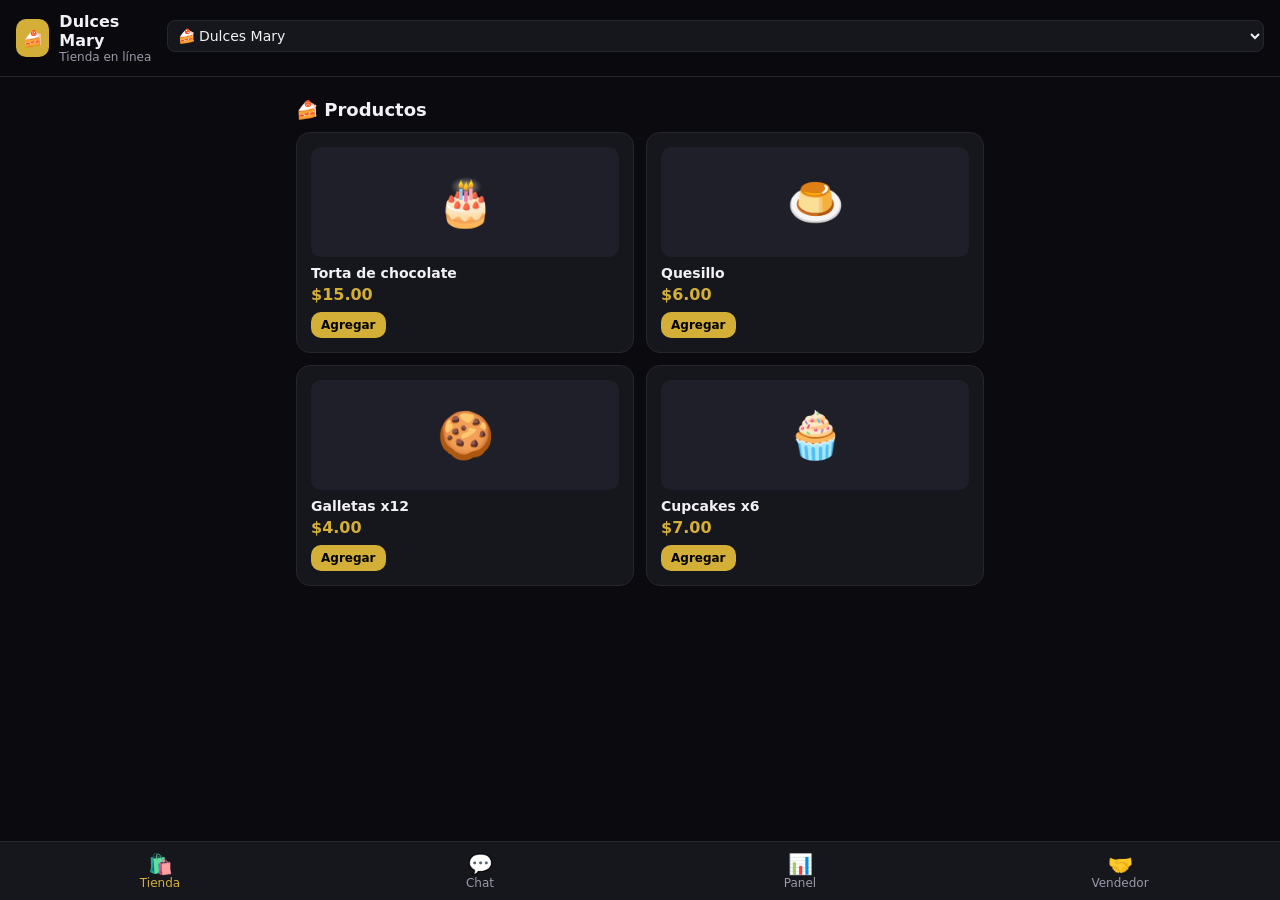
==== vendedor/index.html @ c0e0247d "Demo Vendedor Automático: index.html" ====
<!DOCTYPE html>
<html lang="es">
<head>
<meta charset="UTF-8">
<meta name="viewport" content="width=device-width,initial-scale=1,maximum-scale=1">
<meta name="theme-color" content="#0b0b0f">
<link rel="manifest" href="manifest.json">
<title>Vendedor Automático · Demo</title>
<style>
:root{--bg:#0b0b0f;--card:#16161d;--line:#26262f;--txt:#f2f2f5;--mut:#9a9aa8;--gold:#d4af37;--ok:#2ecc71;--warn:#f39c12;--bad:#e74c3c}
*{box-sizing:border-box;margin:0;padding:0;font-family:system-ui,-apple-system,Segoe UI,Roboto,sans-serif}
body{background:var(--bg);color:var(--txt);min-height:100vh;padding-bottom:76px}
header{position:sticky;top:0;z-index:5;background:rgba(11,11,15,.95);backdrop-filter:blur(8px);border-bottom:1px solid var(--line);padding:12px 16px;display:flex;align-items:center;gap:10px}
header .logo{width:38px;height:38px;border-radius:10px;background:var(--gold);color:#000;display:grid;place-items:center;font-weight:800}
header h1{font-size:16px}header small{color:var(--mut);font-size:12px;display:block}
header select{margin-left:auto;background:var(--card);color:var(--txt);border:1px solid var(--line);border-radius:8px;padding:6px}
main{max-width:720px;margin:0 auto;padding:16px}
nav.tabs{position:fixed;bottom:0;left:0;right:0;background:var(--card);border-top:1px solid var(--line);display:flex;z-index:6}
nav.tabs button{flex:1;background:none;border:0;color:var(--mut);padding:10px 4px;font-size:12px;position:relative}
nav.tabs button.on{color:var(--gold)}nav.tabs b{display:block;font-size:20px}
.badge{position:absolute;top:4px;right:calc(50% - 22px);background:var(--bad);color:#fff;border-radius:10px;font-size:10px;padding:1px 6px}
.grid{display:grid;grid-template-columns:repeat(2,1fr);gap:12px}
.card{background:var(--card);border:1px solid var(--line);border-radius:14px;padding:14px}
.prod .img{height:110px;border-radius:10px;display:grid;place-items:center;font-size:46px;margin-bottom:8px;background:#1f1f29}
.prod h3{font-size:14px}.price{color:var(--gold);font-weight:700;margin:4px 0 8px}
.btn{background:var(--gold);color:#000;border:0;border-radius:10px;padding:10px 14px;font-weight:700;width:100%;cursor:pointer}
.btn.sec{background:#26262f;color:var(--txt)}.btn.sm{width:auto;padding:6px 10px;font-size:12px}
input,select,textarea{width:100%;background:#0f0f15;color:var(--txt);border:1px solid var(--line);border-radius:10px;padding:10px;margin:6px 0 10px;font-size:14px}
label{font-size:12px;color:var(--mut)}
h2{font-size:18px;margin:6px 0 12px}h4{margin:12px 0 6px;font-size:14px}
.row{display:flex;justify-content:space-between;align-items:center;gap:8px;padding:8px 0;border-bottom:1px solid var(--line);font-size:14px}
.pill{font-size:11px;padding:3px 8px;border-radius:20px;background:#26262f}
.pill.nuevo{background:#3b2f0a;color:var(--gold)}.pill.confirmado{background:#0f2e40;color:#5dade2}.pill.entregado{background:#0e3320;color:var(--ok)}.pill.cobrado{background:#0e3320;color:var(--ok)}
.stats{display:grid;grid-template-columns:repeat(3,1fr);gap:10px;margin-bottom:14px}
.stats .card{text-align:center}.stats b{display:block;font-size:20px;color:var(--gold)}.stats span{font-size:11px;color:var(--mut)}
.chatbox{display:flex;flex-direction:column;height:calc(100vh - 230px)}
.msgs{flex:1;overflow-y:auto;padding:8px;display:flex;flex-direction:column;gap:6px}
.m{max-width:78%;padding:8px 12px;border-radius:14px;font-size:14px;line-height:1.35}
.m.yo{align-self:flex-end;background:var(--gold);color:#000;border-bottom-right-radius:4px}
.m.el{align-self:flex-start;background:#26262f;border-bottom-left-radius:4px}
.m small{display:block;font-size:10px;opacity:.6;margin-top:2px}
.send{display:flex;gap:8px}.send input{margin:0}.send .btn{width:auto}
.toast{position:fixed;top:70px;left:50%;transform:translateX(-50%);background:var(--gold);color:#000;padding:10px 16px;border-radius:12px;font-weight:600;z-index:9;display:none;max-width:90%}
.hide{display:none}.mut{color:var(--mut);font-size:13px}
.cartbar{position:fixed;bottom:66px;left:12px;right:12px;max-width:696px;margin:auto;z-index:4}
.qty{display:flex;align-items:center;gap:8px}.qty button{width:28px;height:28px;border-radius:8px;border:0;background:#26262f;color:var(--txt)}
.conv{cursor:pointer}.conv:hover{background:#1c1c25}
.demo{background:#1a1406;border:1px dashed var(--gold);color:var(--gold);font-size:12px;padding:8px 10px;border-radius:10px;margin-bottom:12px}
</style>
</head>
<body>
<header>
  <div class="logo" id="logo">D</div>
  <div><h1 id="bizName">Negocio</h1><small id="roleLbl">Tienda</small></div>
  <select id="bizSel" title="Negocio de demo"></select>
</header>
<main id="app"></main>
<div class="toast" id="toast"></div>
<nav class="tabs" id="tabs">
  <button data-v="tienda"><b>🛍️</b>Tienda</button>
  <button data-v="chat"><b>💬</b>Chat<span class="badge hide" id="bChat"></span></button>
  <button data-v="panel"><b>📊</b>Panel<span class="badge hide" id="bPanel"></span></button>
  <button data-v="vendedor"><b>🤝</b>Vendedor</button>
</nav>
<script>
/* ===== Vendedor Automático — DEMO (datos guardados en este teléfono) ===== */
const KEY='va_demo_v1';
const SEED={
 negocios:{
  dulces:{nombre:'Dulces Mary',emoji:'🍰',moneda:'USD',pagos:['Pago móvil','Efectivo contra entrega','Zelle'],comision:10,
   productos:[{id:'p1',n:'Torta de chocolate',p:15,e:'🎂'},{id:'p2',n:'Quesillo',p:6,e:'🍮'},{id:'p3',n:'Galletas x12',p:4,e:'🍪'},{id:'p4',n:'Cupcakes x6',p:7,e:'🧁'}],
   vendedores:[{cod:'ANA01',n:'Ana',pin:'1234'},{cod:'LUIS02',n:'Luis',pin:'1234'}]},
  belleza:{nombre:'Belleza Luz',emoji:'💄',moneda:'USD',pagos:['Pago móvil','Efectivo contra entrega'],comision:15,
   productos:[{id:'b1',n:'Labial mate',p:5,e:'💄'},{id:'b2',n:'Crema facial',p:9,e:'🧴'},{id:'b3',n:'Perfume 50ml',p:18,e:'🌸'},{id:'b4',n:'Esmaltes x3',p:6,e:'💅'}],
   vendedores:[{cod:'CARLA1',n:'Carla',pin:'1234'}]}
 },
 pedidos:[],mensajes:[]
};
let DB=JSON.parse(localStorage.getItem(KEY)||'null')||structuredClone(SEED);
const save=()=>{localStorage.setItem(KEY,JSON.stringify(DB));bc&&bc.postMessage('sync')};
const bc='BroadcastChannel' in window?new BroadcastChannel('va_demo'):null;
const qs=new URLSearchParams(location.search);
let biz=qs.get('n')&&DB.negocios[qs.get('n')]?qs.get('n'):'dulces';
const ref=qs.get('ref');if(ref)localStorage.setItem('va_ref_'+biz,ref.toUpperCase());
let view=location.hash.slice(1)||'tienda',cart={},chatWith=null,vendedorSes=null;
let cliente=JSON.parse(localStorage.getItem('va_cliente')||'null');
const N=()=>DB.negocios[biz];const $=s=>document.querySelector(s);
const money=v=>'$'+Number(v).toFixed(2);
const hora=t=>new Date(t).toLocaleTimeString('es',{hour:'2-digit',minute:'2-digit'});
const esc=s=>String(s).replace(/[&<>"]/g,c=>({'&':'&amp;','<':'&lt;','>':'&gt;','"':'&quot;'}[c]));

/* ---- Sonido de notificación (sin archivos) ---- */
let actx;function ding(){try{actx=actx||new (window.AudioContext||window.webkitAudioContext)();
 [880,1320].forEach((f,i)=>{const o=actx.createOscillator(),g=actx.createGain();o.type='sine';o.frequency.value=f;
 o.connect(g);g.connect(actx.destination);const t=actx.currentTime+i*.15;g.gain.setValueAtTime(.0001,t);
 g.gain.exponentialRampToValueAtTime(.35,t+.02);g.gain.exponentialRampToValueAtTime(.0001,t+.35);o.start(t);o.stop(t+.4)});
 navigator.vibrate&&navigator.vibrate([80,40,80]);}catch(e){}}
document.addEventListener('click',()=>{actx=actx||new (window.AudioContext||window.webkitAudioContext)()},{once:true});
function toast(t){const e=$('#toast');e.textContent=t;e.style.display='block';clearTimeout(e._t);e._t=setTimeout(()=>e.style.display='none',2600)}
function notify(title,body){ding();toast(title+': '+body);
 if('Notification' in window&&Notification.permission==='granted'&&document.hidden){navigator.serviceWorker?.ready.then(r=>r.showNotification(title,{body,icon:'icon.png'})).catch(()=>new Notification(title,{body}))}}

/* ---- Mensajería interna ---- */
function enviar(de,para,texto,pedido){DB.mensajes.push({id:Date.now()+Math.random(),biz,de,para,texto,nom:(de!=='negocio'&&cliente)?cliente.nombre:null,pedido:pedido||null,t:Date.now(),leido:false});save()}
function convs(){const m=DB.mensajes.filter(x=>x.biz===biz);const ids=[...new Set(m.map(x=>x.de==='negocio'?x.para:x.de))];
 return ids.map(id=>{const ms=m.filter(x=>x.de===id||x.para===id);return{id,nombre:(DB.pedidos.find(p=>p.cliente.id===id)||{cliente:{nombre:(ms.find(x=>x.nom)||{}).nom||'Cliente'}}).cliente.nombre,ult:ms[ms.length-1],nl:ms.filter(x=>x.para==='negocio'&&!x.leido).length}}).sort((a,b)=>b.ult.t-a.ult.t)}
let lastCount=DB.mensajes.length,lastPed=DB.pedidos.length;
function checkNew(){const nm=DB.mensajes.slice(lastCount),np=DB.pedidos.slice(lastPed);lastCount=DB.mensajes.length;lastPed=DB.pedidos.length;
 nm.forEach(m=>{if(m.biz!==biz)return;if(m.para==='negocio'&&view==='panel')notify('Nuevo mensaje',m.texto);
  else if(cliente&&m.para===cliente.id&&view!=='panel')notify(N().nombre,m.texto)});
 np.forEach(p=>{if(p.biz===biz&&(view==='panel'))notify('Nuevo pedido',p.cliente.nombre+' · '+money(p.total))});}
bc&&(bc.onmessage=()=>{DB=JSON.parse(localStorage.getItem(KEY));checkNew();render()});
window.addEventListener('storage',e=>{if(e.key===KEY){DB=JSON.parse(e.newValue);checkNew();render()}});

/* ---- Vistas ---- */
function vTienda(){const n=N();const items=Object.entries(cart).filter(([,q])=>q>0);
 const total=items.reduce((s,[id,q])=>s+n.productos.find(p=>p.id===id).p*q,0);
 const r=localStorage.getItem('va_ref_'+biz);
 return `${r?`<div class="demo">Atendido por el vendedor <b>${esc(r)}</b></div>`:''}
 <h2>${n.emoji} Productos</h2><div class="grid">${n.productos.map(p=>`<div class="card prod"><div class="img">${p.e}</div><h3>${esc(p.n)}</h3><div class="price">${money(p.p)}</div>
 ${cart[p.id]?`<div class="qty"><button onclick="q('${p.id}',-1)">−</button><b>${cart[p.id]}</b><button onclick="q('${p.id}',1)">+</button></div>`:`<button class="btn sm" onclick="q('${p.id}',1)">Agregar</button>`}</div>`).join('')}</div>
 ${items.length?`<div id="checkout" class="card" style="margin-top:14px"><h4>Tu pedido</h4>${items.map(([id,qn])=>{const p=n.productos.find(x=>x.id===id);return`<div class="row"><span>${qn} × ${esc(p.n)}</span><b>${money(p.p*qn)}</b></div>`}).join('')}
 <div class="row"><b>Total</b><b class="price">${money(total)}</b></div>
 <label>Nombre</label><input id="cN" value="${esc(cliente?.nombre||'')}" placeholder="Tu nombre">
 <label>Teléfono</label><input id="cT" value="${esc(cliente?.tel||'')}" inputmode="tel" placeholder="0414...">
 <label>Dirección / sector</label><input id="cD" value="${esc(cliente?.dir||'')}" placeholder="Sector, calle, referencia">
 <label>Forma de pago</label><select id="cP">${n.pagos.map(x=>`<option>${x}</option>`).join('')}</select>
 <button class="btn" onclick="pedir()">Confirmar pedido</button></div>
 <div class="cartbar"><button class="btn" onclick="document.getElementById('checkout').scrollIntoView({behavior:'smooth'})">Ver pedido · ${money(total)}</button></div>`:''}`}
window.q=(id,d)=>{cart[id]=Math.max(0,(cart[id]||0)+d);render()};
window.pedir=()=>{const n=N(),nombre=$('#cN').value.trim(),tel=$('#cT').value.trim(),dir=$('#cD').value.trim();
 if(!nombre||!tel||!dir)return toast('Completa nombre, teléfono y dirección');
 cliente=cliente||{id:'c'+Date.now()};Object.assign(cliente,{nombre,tel,dir});localStorage.setItem('va_cliente',JSON.stringify(cliente));
 const items=Object.entries(cart).filter(([,q])=>q>0).map(([id,qn])=>{const p=n.productos.find(x=>x.id===id);return{n:p.n,p:p.p,q:qn}});
 const total=items.reduce((s,i)=>s+i.p*i.q,0),cod='#'+String(DB.pedidos.length+1001);
 DB.pedidos.push({cod,biz,cliente:{...cliente},items,total,pago:$('#cP').value,ref:localStorage.getItem('va_ref_'+biz)||null,estado:'nuevo',t:Date.now()});
 enviar(cliente.id,'negocio',`Hola, hice el pedido ${cod} por ${money(total)} (${$('#cP').value}).`,cod);
 cart={};toast('¡Pedido enviado! Te respondemos por el chat');
 setTimeout(()=>{enviar('negocio',cliente.id,`¡Gracias ${nombre}! Recibimos tu pedido ${cod}. En breve te confirmamos la entrega 🙌`,cod)},2500);
 go('chat')};

function vChatCliente(){if(!cliente)return`<div class="card"><h2>💬 Chat</h2><p class="mut">Haz un pedido o escribe tu nombre para hablar con ${esc(N().nombre)}.</p>
 <input id="cN2" placeholder="Tu nombre"><button class="btn" onclick="iniciar()">Empezar chat</button></div>`;
 const ms=DB.mensajes.filter(m=>m.biz===biz&&(m.de===cliente.id||m.para===cliente.id));
 ms.forEach(m=>{if(m.para===cliente.id)m.leido=true});localStorage.setItem(KEY,JSON.stringify(DB));
 return chatUI(ms,cliente.id,`Chat con ${esc(N().nombre)}`,'mandarC')}
window.iniciar=()=>{const n=$('#cN2').value.trim();if(!n)return;cliente={id:'c'+Date.now(),nombre:n};localStorage.setItem('va_cliente',JSON.stringify(cliente));render()};
function chatUI(ms,yo,titulo,fn){return`<div class="chatbox"><h2>${titulo}</h2><div class="msgs" id="msgs">${ms.map(m=>`<div class="m ${m.de===yo?'yo':'el'}">${esc(m.texto)}<small>${hora(m.t)}${m.pedido?' · '+m.pedido:''}</small></div>`).join('')||'<p class="mut">Sin mensajes todavía.</p>'}</div>
 <div class="send"><input id="txt" placeholder="Escribe un mensaje" onkeydown="if(event.key==='Enter')${fn}()"><button class="btn" onclick="${fn}()">Enviar</button></div></div>`}
window.mandarC=()=>{const t=$('#txt').value.trim();if(!t)return;enviar(cliente.id,'negocio',t);
 if(!DB._autoOff)setTimeout(()=>enviar('negocio',cliente.id,'Recibido 👍 (respuesta automática de demo)'),2000);render()};
window.mandarN=()=>{const t=$('#txt').value.trim();if(!t||!chatWith)return;enviar('negocio',chatWith,t);render()};

let panelTab='pedidos';
function vPanel(){const n=N(),ps=DB.pedidos.filter(p=>p.biz===biz),hoy=new Date().toDateString();
 const ventasHoy=ps.filter(p=>new Date(p.t).toDateString()===hoy&&p.estado==='cobrado').reduce((s,p)=>s+p.total,0);
 const nuevos=ps.filter(p=>p.estado==='nuevo').length,nl=convs().reduce((s,c)=>s+c.nl,0);
 const tab=(id,t)=>`<button class="btn sm ${panelTab===id?'':'sec'}" onclick="pt('${id}')">${t}</button>`;
 let body='';
 if(panelTab==='pedidos')body=ps.slice().reverse().map(p=>`<div class="card" style="margin-bottom:10px"><div class="row" style="border:0;padding:0"><b>${p.cod} · ${esc(p.cliente.nombre)}</b><span class="pill ${p.estado}">${p.estado}</span></div>
  <p class="mut">${p.items.map(i=>i.q+'× '+esc(i.n)).join(', ')}</p><p class="mut">📍 ${esc(p.cliente.dir||'')} · 📞 ${esc(p.cliente.tel||'')} · ${esc(p.pago)}${p.ref?' · 🤝 '+esc(p.ref):''}</p>
  <div class="row" style="border:0"><b class="price">${money(p.total)}</b><span>
  ${p.estado==='nuevo'?`<button class="btn sm" onclick="est('${p.cod}','confirmado')">Confirmar</button>`:''}
  ${p.estado==='confirmado'?`<button class="btn sm" onclick="est('${p.cod}','entregado')">Entregado</button>`:''}
  ${p.estado==='entregado'?`<button class="btn sm" onclick="est('${p.cod}','cobrado')">Cobrado</button>`:''}
  <button class="btn sm sec" onclick="abrir('${p.cliente.id}')">💬</button></span></div></div>`).join('')||'<p class="mut">Aún no hay pedidos. Haz uno desde la pestaña Tienda.</p>';
 if(panelTab==='mensajes'){if(chatWith){const ms=DB.mensajes.filter(m=>m.biz===biz&&(m.de===chatWith||m.para===chatWith));ms.forEach(m=>{if(m.para==='negocio')m.leido=true});localStorage.setItem(KEY,JSON.stringify(DB));
   const c=convs().find(x=>x.id===chatWith);body=`<button class="btn sm sec" onclick="chatWith=null;render()">← Conversaciones</button>`+chatUI(ms,'negocio',esc(c?c.nombre:'Cliente'),'mandarN')}
  else body=convs().map(c=>`<div class="row conv" onclick="abrir('${c.id}')"><span><b>${esc(c.nombre)}</b><br><span class="mut">${esc(c.ult.texto.slice(0,40))}</span></span>${c.nl?`<span class="pill nuevo">${c.nl}</span>`:`<span class="mut">${hora(c.ult.t)}</span>`}</div>`).join('')||'<p class="mut">Sin conversaciones.</p>'}
 if(panelTab==='vendedores'){const base=location.href.split('?')[0].split('#')[0];
  body=rank().map((v,i)=>`<div class="card" style="margin-bottom:10px"><div class="row" style="border:0;padding:0"><b>${['🥇','🥈','🥉'][i]||'#'+(i+1)} ${esc(v.n)} (${v.cod})</b><b class="price">${money(v.com)}</b></div>
   <p class="mut">${v.cant} pedidos cobrados · ventas ${money(v.ventas)} · comisión ${n.comision}%</p>
   <input readonly value="${base}?n=${biz}&ref=${v.cod}" onclick="this.select();navigator.clipboard&&navigator.clipboard.writeText(this.value);toast('Enlace copiado')"></div>`).join('')+
   `<div class="card"><h4>Agregar vendedor</h4><input id="vN" placeholder="Nombre"><input id="vC" placeholder="Código (ej. PEDRO3)"><button class="btn" onclick="addV()">Agregar</button></div>`}
 if(panelTab==='productos')body=n.productos.map(p=>`<div class="row"><span>${p.e} ${esc(p.n)}</span><span><b class="price">${money(p.p)}</b> <button class="btn sm sec" onclick="delP('${p.id}')">✕</button></span></div>`).join('')+
  `<div class="card" style="margin-top:12px"><h4>Nuevo producto</h4><input id="pN" placeholder="Nombre"><input id="pP" type="number" step="0.01" placeholder="Precio"><input id="pE" placeholder="Emoji (o foto en la versión real)" value="📦"><button class="btn" onclick="addP()">Agregar</button></div>`;
 if(panelTab==='ajustes')body=`<div class="card"><label>Nombre del negocio</label><input id="aN" value="${esc(n.nombre)}"><label>Comisión vendedores (%)</label><input id="aC" type="number" value="${n.comision}">
  <label><input type="checkbox" style="width:auto" ${DB._autoOff?'':'checked'} onchange="DB._autoOff=!this.checked;save()"> Respuesta automática de demo</label>
  <button class="btn" onclick="guardarA()">Guardar</button><br><br><button class="btn sec" onclick="permiso()">🔔 Activar notificaciones</button><br><br>
  <button class="btn sec" onclick="if(confirm('¿Borrar todos los datos de la demo?')){localStorage.removeItem('${KEY}');localStorage.removeItem('va_cliente');location.reload()}">Reiniciar demo</button></div>`;
 return`<div class="stats"><div class="card"><b>${money(ventasHoy)}</b><span>Cobrado hoy</span></div><div class="card"><b>${nuevos}</b><span>Pedidos nuevos</span></div><div class="card"><b>${nl}</b><span>Mensajes</span></div></div>
 <div style="display:flex;gap:6px;flex-wrap:wrap;margin-bottom:12px">${tab('pedidos','Pedidos')}${tab('mensajes','Mensajes')}${tab('vendedores','Vendedores')}${tab('productos','Productos')}${tab('ajustes','Ajustes')}</div>${body}`}
window.pt=t=>{panelTab=t;chatWith=null;render()};
window.abrir=id=>{panelTab='mensajes';chatWith=id;go('panel')};
window.est=(cod,e)=>{const p=DB.pedidos.find(x=>x.cod===cod&&x.biz===biz);p.estado=e;save();
 const txt={confirmado:`Tu pedido ${cod} está confirmado ✅ Va en camino pronto.`,entregado:`Tu pedido ${cod} fue entregado. ¡Gracias por tu compra! 🙏`}[e];
 if(txt)enviar('negocio',p.cliente.id,txt,cod);render()};
function rank(){const n=N();return n.vendedores.map(v=>{const ps=DB.pedidos.filter(p=>p.biz===biz&&p.ref===v.cod&&p.estado==='cobrado');const ventas=ps.reduce((s,p)=>s+p.total,0);
 return{...v,cant:ps.length,ventas,com:ventas*n.comision/100}}).sort((a,b)=>b.ventas-a.ventas)}
window.addV=()=>{const n=$('#vN').value.trim(),c=$('#vC').value.trim().toUpperCase().replace(/[^A-Z0-9]/g,'');if(!n||!c)return;N().vendedores.push({cod:c,n,pin:'1234'});save();render()};
window.addP=()=>{const n=$('#pN').value.trim(),p=parseFloat($('#pP').value);if(!n||!(p>0))return;N().productos.push({id:'x'+Date.now(),n,p,e:$('#pE').value||'📦'});save();render()};
window.delP=id=>{N().productos=N().productos.filter(p=>p.id!==id);save();render()};
window.guardarA=()=>{N().nombre=$('#aN').value.trim()||N().nombre;N().comision=Math.max(0,parseFloat($('#aC').value)||0);save();toast('Guardado');render()};
window.permiso=()=>{if(!('Notification' in window))return toast('Este navegador no permite notificaciones');Notification.requestPermission().then(p=>toast(p==='granted'?'Notificaciones activadas':'Permiso no concedido'))};

function vVendedor(){if(!vendedorSes)return`<div class="card"><h2>🤝 Acceso vendedor</h2><p class="mut">Demo: código ANA01 · PIN 1234</p>
 <label>Código</label><input id="lC" placeholder="ANA01"><label>PIN</label><input id="lP" type="password" inputmode="numeric" placeholder="••••"><button class="btn" onclick="login()">Entrar</button></div>`;
 const v=rank().find(x=>x.cod===vendedorSes),pos=rank().findIndex(x=>x.cod===vendedorSes)+1,base=location.href.split('?')[0].split('#')[0];
 const mis=DB.pedidos.filter(p=>p.biz===biz&&p.ref===vendedorSes);
 return`<h2>Hola, ${esc(v.n)} 👋</h2><div class="stats"><div class="card"><b>${money(v.com)}</b><span>Mi comisión</span></div><div class="card"><b>${v.cant}</b><span>Cobrados</span></div><div class="card"><b>#${pos}</b><span>Ranking</span></div></div>
 <div class="card"><h4>Mi enlace para compartir</h4><input readonly value="${base}?n=${biz}&ref=${v.cod}" onclick="this.select();navigator.clipboard&&navigator.clipboard.writeText(this.value);toast('Enlace copiado')">
 <p class="mut">Cada venta que entre por tu enlace se te asigna sola.</p></div>
 <h4>Mis pedidos</h4>${mis.slice().reverse().map(p=>`<div class="row"><span>${p.cod} · ${esc(p.cliente.nombre)}</span><span class="pill ${p.estado}">${p.estado}</span></div>`).join('')||'<p class="mut">Aún no tienes pedidos.</p>'}
 <br><button class="btn sec" onclick="vendedorSes=null;render()">Salir</button>`}
window.login=()=>{const c=$('#lC').value.trim().toUpperCase(),p=$('#lP').value;const v=N().vendedores.find(x=>x.cod===c&&x.pin===p);if(!v)return toast('Código o PIN incorrecto');vendedorSes=c;render()};

/* ---- Router ---- */
function go(v){view=v;location.hash=v;render()}
function render(){const n=N();$('#bizName').textContent=n.nombre;$('#logo').textContent=n.emoji;
 $('#roleLbl').textContent={tienda:'Tienda en línea',chat:'Mensajes',panel:'Panel del dueño',vendedor:'App del vendedor'}[view];
 document.querySelectorAll('#tabs button').forEach(b=>b.classList.toggle('on',b.dataset.v===view));
 const nl=convs().reduce((s,c)=>s+c.nl,0),nuevos=DB.pedidos.filter(p=>p.biz===biz&&p.estado==='nuevo').length;
 const bp=$('#bPanel');bp.textContent=nl+nuevos;bp.classList.toggle('hide',!(nl+nuevos));
 const cu=cliente?DB.mensajes.filter(m=>m.biz===biz&&m.para===cliente.id&&!m.leido).length:0;const bcE=$('#bChat');bcE.textContent=cu;bcE.classList.toggle('hide',!cu||view==='chat');
 const keep=document.activeElement&&document.activeElement.id==='txt'?$('#txt').value:null;
 $('#app').innerHTML=view==='tienda'?vTienda():view==='chat'?vChatCliente():view==='panel'?vPanel():vVendedor();
 const m=$('#msgs');if(m)m.scrollTop=m.scrollHeight;if(keep!==null&&$('#txt')){$('#txt').value=keep;$('#txt').focus()}}
$('#bizSel').innerHTML=Object.entries(DB.negocios).map(([k,v])=>`<option value="${k}" ${k===biz?'selected':''}>${v.emoji} ${v.nombre}</option>`).join('');
$('#bizSel').onchange=e=>{biz=e.target.value;cart={};chatWith=null;vendedorSes=null;render()};
document.querySelectorAll('#tabs button').forEach(b=>b.onclick=()=>go(b.dataset.v));
window.addEventListener('hashchange',()=>{const v=location.hash.slice(1);if(v&&v!==view){view=v;render()}});
/* sondeo ligero para respuestas automáticas en la misma pestaña */
setInterval(()=>{if(DB.mensajes.length!==lastCount||DB.pedidos.length!==lastPed){checkNew();render()}},800);
if('serviceWorker' in navigator)navigator.serviceWorker.register('sw.js').catch(()=>{});
render();
</script>
</body>
</html>
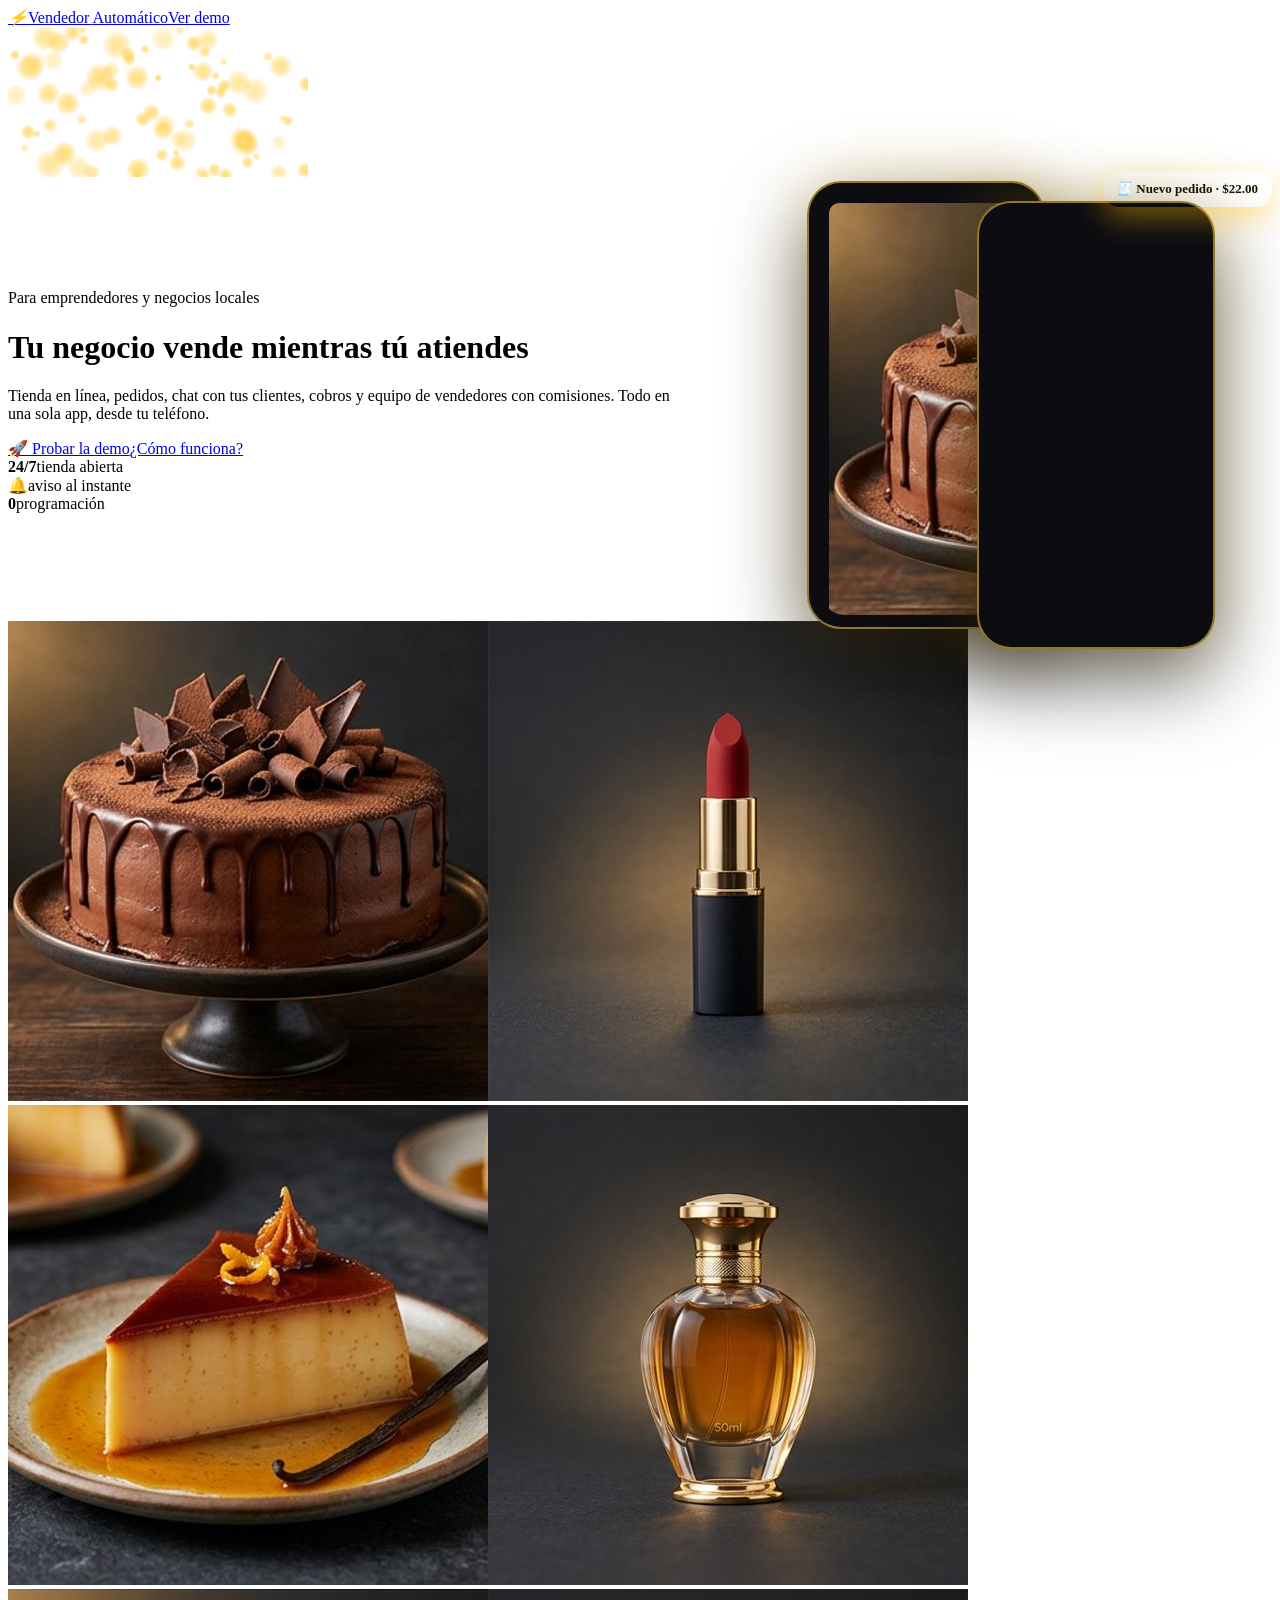
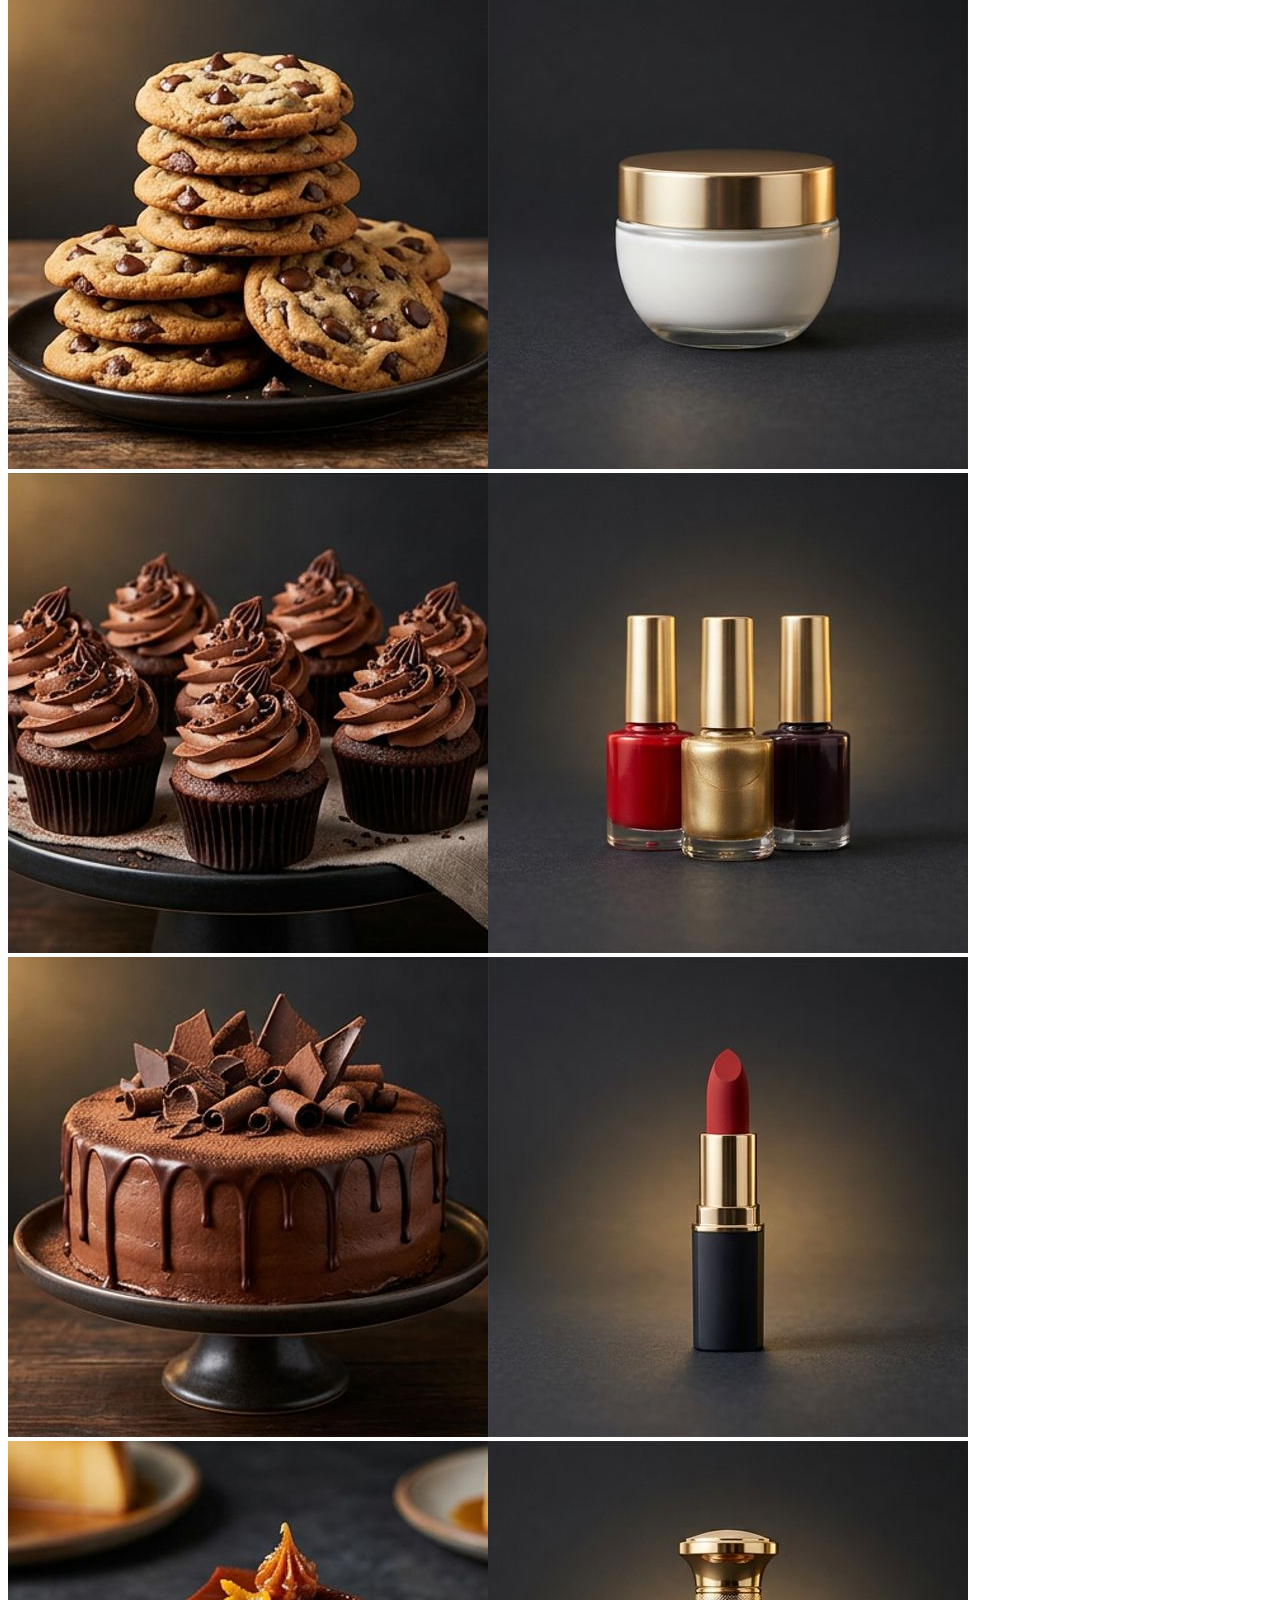
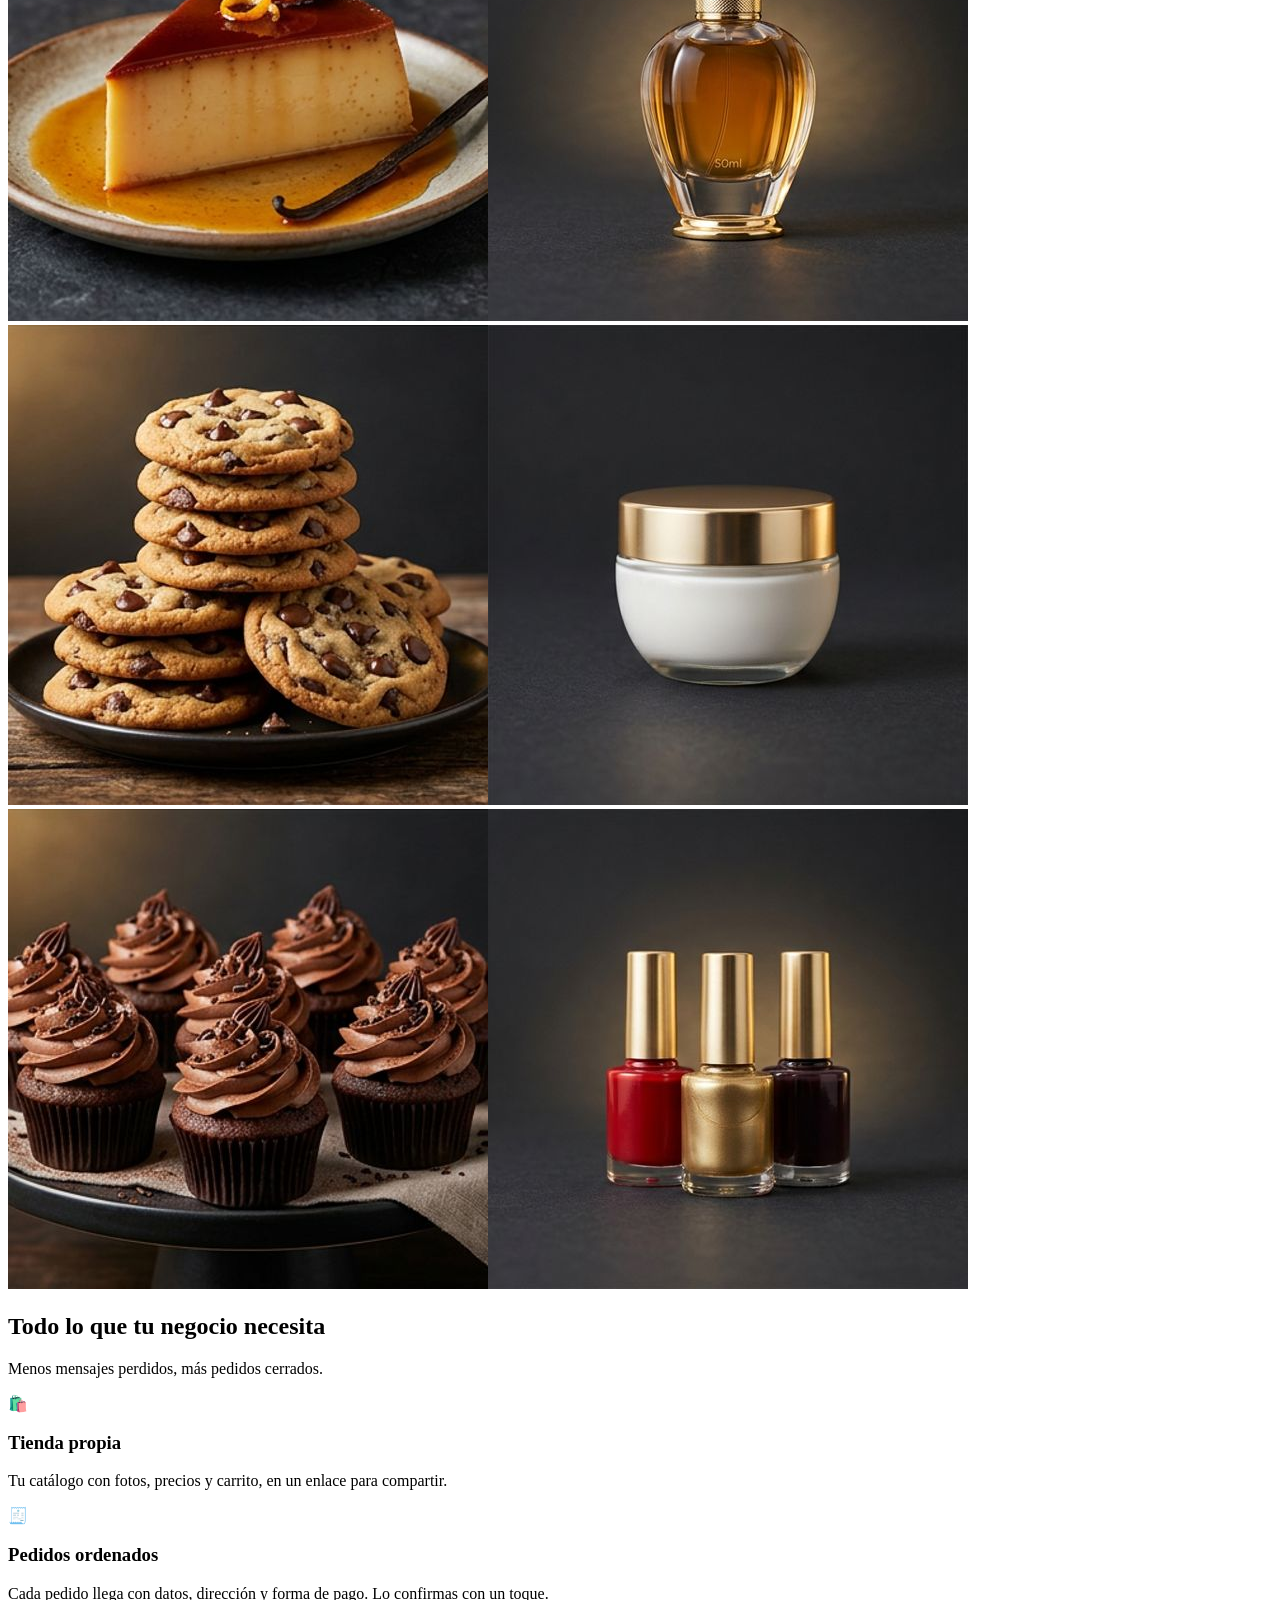
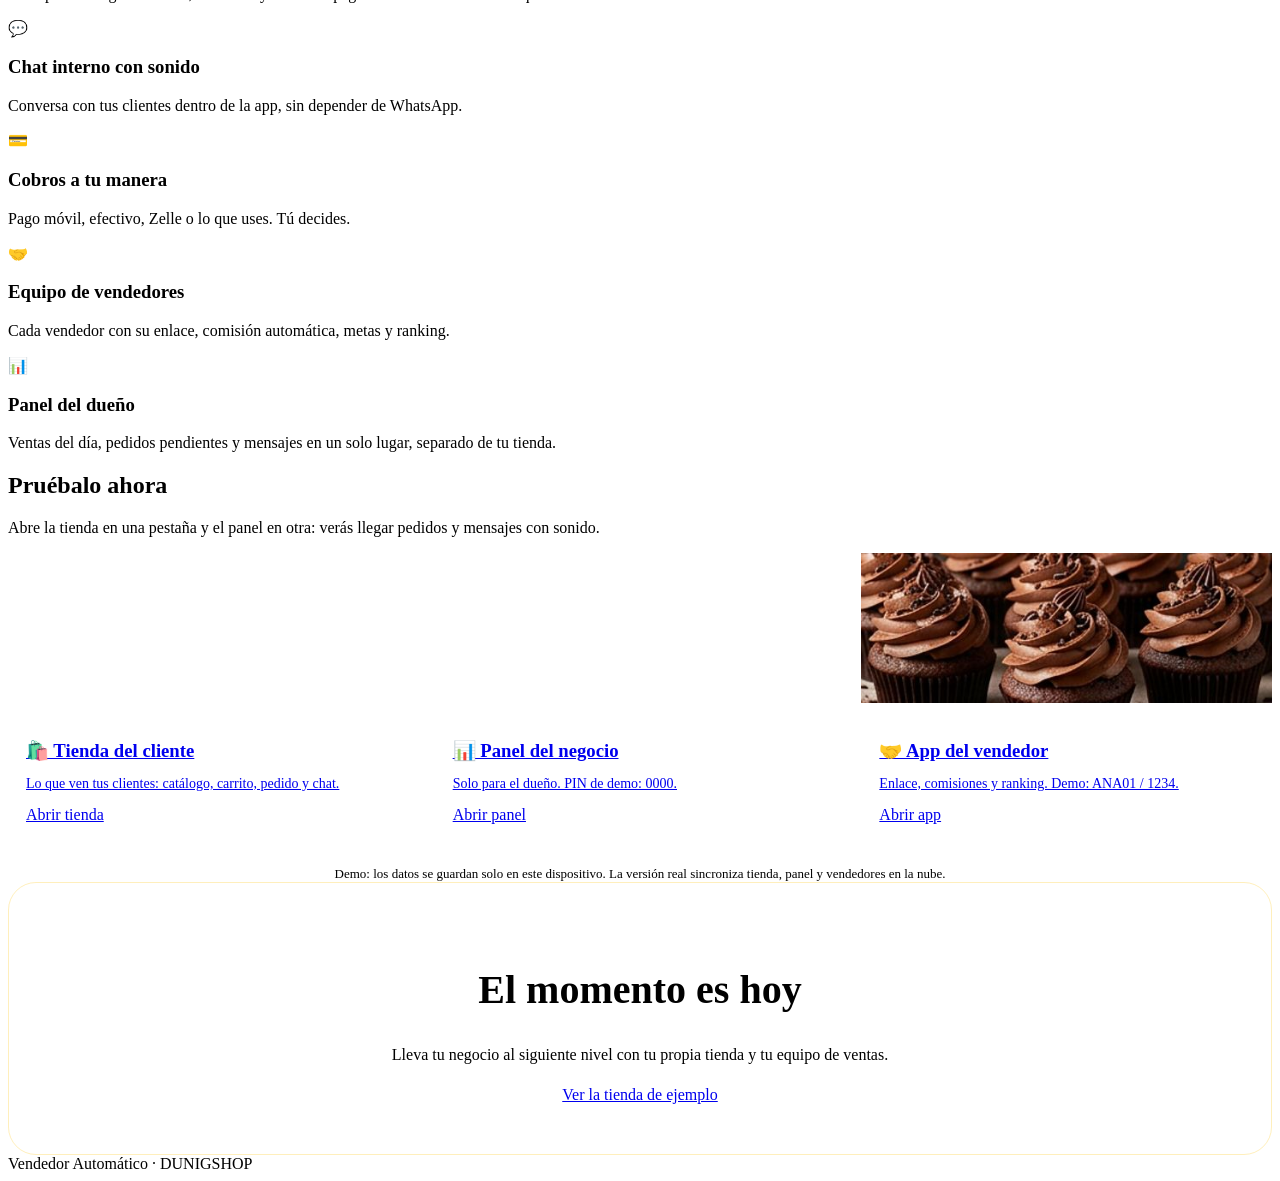
==== commit cf71470e: "Vendedor Automático v2: index.html" ====
--- a/vendedor/index.html
+++ b/vendedor/index.html
@@ -1,228 +1,90 @@
 <!DOCTYPE html>
 <html lang="es">
 <head>
-<meta charset="UTF-8">
-<meta name="viewport" content="width=device-width,initial-scale=1,maximum-scale=1">
-<meta name="theme-color" content="#0b0b0f">
-<link rel="manifest" href="manifest.json">
-<title>Vendedor Automático · Demo</title>
+<meta charset="UTF-8"><meta name="viewport" content="width=device-width,initial-scale=1">
+<meta name="theme-color" content="#07070a">
+<title>Vendedor Automático · Tu negocio vende mientras tú atiendes</title>
+<meta name="description" content="Tienda en línea, pedidos, chat con tus clientes, cobros y equipo de vendedores en una sola app.">
+<link href="https://fonts.googleapis.com/css2?family=Poppins:wght@400;500;600;700;800&display=swap" rel="stylesheet">
+<link rel="stylesheet" href="style.css"><link rel="manifest" href="manifest.json">
 <style>
-:root{--bg:#0b0b0f;--card:#16161d;--line:#26262f;--txt:#f2f2f5;--mut:#9a9aa8;--gold:#d4af37;--ok:#2ecc71;--warn:#f39c12;--bad:#e74c3c}
-*{box-sizing:border-box;margin:0;padding:0;font-family:system-ui,-apple-system,Segoe UI,Roboto,sans-serif}
-body{background:var(--bg);color:var(--txt);min-height:100vh;padding-bottom:76px}
-header{position:sticky;top:0;z-index:5;background:rgba(11,11,15,.95);backdrop-filter:blur(8px);border-bottom:1px solid var(--line);padding:12px 16px;display:flex;align-items:center;gap:10px}
-header .logo{width:38px;height:38px;border-radius:10px;background:var(--gold);color:#000;display:grid;place-items:center;font-weight:800}
-header h1{font-size:16px}header small{color:var(--mut);font-size:12px;display:block}
-header select{margin-left:auto;background:var(--card);color:var(--txt);border:1px solid var(--line);border-radius:8px;padding:6px}
-main{max-width:720px;margin:0 auto;padding:16px}
-nav.tabs{position:fixed;bottom:0;left:0;right:0;background:var(--card);border-top:1px solid var(--line);display:flex;z-index:6}
-nav.tabs button{flex:1;background:none;border:0;color:var(--mut);padding:10px 4px;font-size:12px;position:relative}
-nav.tabs button.on{color:var(--gold)}nav.tabs b{display:block;font-size:20px}
-.badge{position:absolute;top:4px;right:calc(50% - 22px);background:var(--bad);color:#fff;border-radius:10px;font-size:10px;padding:1px 6px}
-.grid{display:grid;grid-template-columns:repeat(2,1fr);gap:12px}
-.card{background:var(--card);border:1px solid var(--line);border-radius:14px;padding:14px}
-.prod .img{height:110px;border-radius:10px;display:grid;place-items:center;font-size:46px;margin-bottom:8px;background:#1f1f29}
-.prod h3{font-size:14px}.price{color:var(--gold);font-weight:700;margin:4px 0 8px}
-.btn{background:var(--gold);color:#000;border:0;border-radius:10px;padding:10px 14px;font-weight:700;width:100%;cursor:pointer}
-.btn.sec{background:#26262f;color:var(--txt)}.btn.sm{width:auto;padding:6px 10px;font-size:12px}
-input,select,textarea{width:100%;background:#0f0f15;color:var(--txt);border:1px solid var(--line);border-radius:10px;padding:10px;margin:6px 0 10px;font-size:14px}
-label{font-size:12px;color:var(--mut)}
-h2{font-size:18px;margin:6px 0 12px}h4{margin:12px 0 6px;font-size:14px}
-.row{display:flex;justify-content:space-between;align-items:center;gap:8px;padding:8px 0;border-bottom:1px solid var(--line);font-size:14px}
-.pill{font-size:11px;padding:3px 8px;border-radius:20px;background:#26262f}
-.pill.nuevo{background:#3b2f0a;color:var(--gold)}.pill.confirmado{background:#0f2e40;color:#5dade2}.pill.entregado{background:#0e3320;color:var(--ok)}.pill.cobrado{background:#0e3320;color:var(--ok)}
-.stats{display:grid;grid-template-columns:repeat(3,1fr);gap:10px;margin-bottom:14px}
-.stats .card{text-align:center}.stats b{display:block;font-size:20px;color:var(--gold)}.stats span{font-size:11px;color:var(--mut)}
-.chatbox{display:flex;flex-direction:column;height:calc(100vh - 230px)}
-.msgs{flex:1;overflow-y:auto;padding:8px;display:flex;flex-direction:column;gap:6px}
-.m{max-width:78%;padding:8px 12px;border-radius:14px;font-size:14px;line-height:1.35}
-.m.yo{align-self:flex-end;background:var(--gold);color:#000;border-bottom-right-radius:4px}
-.m.el{align-self:flex-start;background:#26262f;border-bottom-left-radius:4px}
-.m small{display:block;font-size:10px;opacity:.6;margin-top:2px}
-.send{display:flex;gap:8px}.send input{margin:0}.send .btn{width:auto}
-.toast{position:fixed;top:70px;left:50%;transform:translateX(-50%);background:var(--gold);color:#000;padding:10px 16px;border-radius:12px;font-weight:600;z-index:9;display:none;max-width:90%}
-.hide{display:none}.mut{color:var(--mut);font-size:13px}
-.cartbar{position:fixed;bottom:66px;left:12px;right:12px;max-width:696px;margin:auto;z-index:4}
-.qty{display:flex;align-items:center;gap:8px}.qty button{width:28px;height:28px;border-radius:8px;border:0;background:#26262f;color:var(--txt)}
-.conv{cursor:pointer}.conv:hover{background:#1c1c25}
-.demo{background:#1a1406;border:1px dashed var(--gold);color:var(--gold);font-size:12px;padding:8px 10px;border-radius:10px;margin-bottom:12px}
+.mock{position:relative;height:440px;margin-top:40px}
+@media(min-width:900px){.hero .wrap{display:grid;grid-template-columns:1.1fr .9fr;gap:40px;align-items:center}.mock{margin:0}}
+.phone{position:absolute;width:210px;height:420px;border-radius:34px;background:#0c0c11;border:2px solid rgba(255,210,63,.55);box-shadow:0 30px 80px rgba(0,0,0,.6),0 0 60px rgba(255,190,0,.25);overflow:hidden;padding:12px}
+.phone.a{left:50%;margin-left:-190px;animation:fl1 6s ease-in-out infinite}.phone.b{left:50%;margin-left:-20px;top:20px;animation:fl1 6s ease-in-out -3s infinite}
+@keyframes fl1{0%,100%{transform:translateY(0) rotate(-3deg)}50%{transform:translateY(-16px) rotate(1deg)}}
+.phone .scr{border-radius:24px;height:100%;overflow:hidden;background:var(--bg2);display:flex;flex-direction:column}
+.phone .hd{height:120px;background-size:cover;background-position:center;position:relative}.phone .hd::after{content:'';position:absolute;inset:0;background:linear-gradient(transparent,var(--bg2))}
+.phone .g{display:grid;grid-template-columns:1fr 1fr;gap:6px;padding:8px}.phone .g img{border-radius:10px;aspect-ratio:1;object-fit:cover}
+.phone .bb{margin:6px 8px;padding:8px 10px;border-radius:12px;font-size:11px}.bb.l{background:#23232c;align-self:flex-start;max-width:80%}.bb.r{background:var(--gold);color:#1a1200;align-self:flex-end;max-width:80%}
+.phone .bb{opacity:0;animation:msg 8s infinite}.bb:nth-child(2){animation-delay:1s}.bb:nth-child(3){animation-delay:2.2s}.bb:nth-child(4){animation-delay:3.4s}.bb:nth-child(5){animation-delay:4.6s}
+@keyframes msg{0%{opacity:0;transform:translateY(8px)}8%,85%{opacity:1;transform:none}100%{opacity:0}}
+.notif{position:absolute;right:0;top:-10px;background:var(--gold);color:#1a1200;border-radius:16px;padding:10px 14px;font-size:13px;font-weight:700;box-shadow:0 10px 30px rgba(255,190,0,.45);animation:nt 5s ease-in-out infinite;z-index:3}
+@keyframes nt{0%,100%{transform:translateY(0) scale(1)}50%{transform:translateY(-10px) scale(1.04)}}
+.demo-cards{display:grid;grid-template-columns:repeat(auto-fit,minmax(240px,1fr));gap:16px}
+.dc{border-radius:var(--r);overflow:hidden;background:var(--card);border:1px solid var(--line);transition:.3s}
+.dc:hover{transform:translateY(-6px);border-color:var(--g3)}.dc .im{height:150px;background-size:cover;background-position:center;animation:kb 14s ease-in-out infinite alternate}
+.dc .bd{padding:18px}.dc h3{margin-bottom:6px}.dc p{color:var(--mut);font-size:14px;margin-bottom:14px}
+.cta{text-align:center;border-radius:28px;padding:50px 24px;background:radial-gradient(circle at 50% 0,rgba(255,200,0,.25),transparent 60%),var(--card);border:1px solid rgba(255,210,63,.35)}
+@media(max-width:420px){.mock{transform:scale(.85);transform-origin:top center}}
+.note{max-width:720px;margin:24px auto 0;color:var(--mut);font-size:13px;text-align:center}
 </style>
 </head>
 <body>
-<header>
-  <div class="logo" id="logo">D</div>
-  <div><h1 id="bizName">Negocio</h1><small id="roleLbl">Tienda</small></div>
-  <select id="bizSel" title="Negocio de demo"></select>
+<nav class="top" id="nav"><div class="wrap"><a class="brand" href="#"><i>⚡</i><span>Vendedor <span class="gtxt">Automático</span></span></a><span class="sp"></span><a class="btn sm" href="#demo">Ver demo</a></div></nav>
+
+<header class="hero">
+  <div class="bg" style="background-image:url(img/hero-belleza.jpg);opacity:.35"></div><div class="shade"></div><canvas id="sparks"></canvas>
+  <div class="wrap in">
+    <div>
+      <span class="kicker"><b></b> Para emprendedores y negocios locales</span>
+      <h1>Tu negocio <span class="gtxt">vende</span> mientras tú atiendes</h1>
+      <p class="lead">Tienda en línea, pedidos, chat con tus clientes, cobros y equipo de vendedores con comisiones. Todo en una sola app, desde tu teléfono.</p>
+      <div class="ctas"><a class="btn" href="#demo">🚀 Probar la demo</a><a class="btn ghost" href="#como">¿Cómo funciona?</a></div>
+      <div class="trust"><div><b>24/7</b>tienda abierta</div><div><b>🔔</b>aviso al instante</div><div><b>0</b>programación</div></div>
+    </div>
+    <div class="mock">
+      <div class="notif">🧾 Nuevo pedido · $22.00</div>
+      <div class="phone a"><div class="scr"><div class="hd" style="background-image:url(img/hero-dulces.jpg)"></div><div class="g"><img src="img/torta.jpg"><img src="img/cupcakes.jpg"><img src="img/quesillo.jpg"><img src="img/galletas.jpg"></div></div></div>
+      <div class="phone b"><div class="scr" style="padding-top:20px"><div class="bb l">Hola, ¿tienen torta para hoy? 🎂</div><div class="bb r">¡Sí! Te la llevamos a las 4 pm</div><div class="bb l">Perfecto, ya hice el pedido</div><div class="bb r">Recibido #1001 ✅</div><div class="bb r">Pedido en camino 🚚</div></div></div>
+    </div>
+  </div>
 </header>
-<main id="app"></main>
-<div class="toast" id="toast"></div>
-<nav class="tabs" id="tabs">
-  <button data-v="tienda"><b>🛍️</b>Tienda</button>
-  <button data-v="chat"><b>💬</b>Chat<span class="badge hide" id="bChat"></span></button>
-  <button data-v="panel"><b>📊</b>Panel<span class="badge hide" id="bPanel"></span></button>
-  <button data-v="vendedor"><b>🤝</b>Vendedor</button>
-</nav>
+
+<div class="marquee"><div class="tr"><img src="img/torta.jpg"><img src="img/labial.jpg"><img src="img/quesillo.jpg"><img src="img/perfume.jpg"><img src="img/galletas.jpg"><img src="img/crema.jpg"><img src="img/cupcakes.jpg"><img src="img/esmaltes.jpg"><img src="img/torta.jpg"><img src="img/labial.jpg"><img src="img/quesillo.jpg"><img src="img/perfume.jpg"><img src="img/galletas.jpg"><img src="img/crema.jpg"><img src="img/cupcakes.jpg"><img src="img/esmaltes.jpg"></div></div>
+
+<section id="como"><div class="wrap">
+  <div class="sh reveal"><h2>Todo lo que tu negocio <span class="gtxt">necesita</span></h2><p>Menos mensajes perdidos, más pedidos cerrados.</p></div>
+  <div class="feats">
+    <div class="ft reveal"><span class="ic">🛍️</span><h3>Tienda propia</h3><p>Tu catálogo con fotos, precios y carrito, en un enlace para compartir.</p></div>
+    <div class="ft reveal"><span class="ic">🧾</span><h3>Pedidos ordenados</h3><p>Cada pedido llega con datos, dirección y forma de pago. Lo confirmas con un toque.</p></div>
+    <div class="ft reveal"><span class="ic">💬</span><h3>Chat interno con sonido</h3><p>Conversa con tus clientes dentro de la app, sin depender de WhatsApp.</p></div>
+    <div class="ft reveal"><span class="ic">💳</span><h3>Cobros a tu manera</h3><p>Pago móvil, efectivo, Zelle o lo que uses. Tú decides.</p></div>
+    <div class="ft reveal"><span class="ic">🤝</span><h3>Equipo de vendedores</h3><p>Cada vendedor con su enlace, comisión automática, metas y ranking.</p></div>
+    <div class="ft reveal"><span class="ic">📊</span><h3>Panel del dueño</h3><p>Ventas del día, pedidos pendientes y mensajes en un solo lugar, separado de tu tienda.</p></div>
+  </div>
+</div></section>
+
+<section id="demo" style="background:var(--bg2)"><div class="wrap">
+  <div class="sh reveal"><h2>Pruébalo <span class="gtxt">ahora</span></h2><p>Abre la tienda en una pestaña y el panel en otra: verás llegar pedidos y mensajes con sonido.</p></div>
+  <div class="demo-cards">
+    <a class="dc reveal" href="tienda/?n=dulces"><div class="im" style="background-image:url(img/hero-dulces.jpg)"></div><div class="bd"><h3>🛍️ Tienda del cliente</h3><p>Lo que ven tus clientes: catálogo, carrito, pedido y chat.</p><span class="btn sm">Abrir tienda</span></div></a>
+    <a class="dc reveal" href="panel/?n=dulces"><div class="im" style="background-image:url(img/hero-belleza.jpg)"></div><div class="bd"><h3>📊 Panel del negocio</h3><p>Solo para el dueño. PIN de demo: 0000.</p><span class="btn sm">Abrir panel</span></div></a>
+    <a class="dc reveal" href="promotor/?n=dulces"><div class="im" style="background-image:url(img/cupcakes.jpg)"></div><div class="bd"><h3>🤝 App del vendedor</h3><p>Enlace, comisiones y ranking. Demo: ANA01 / 1234.</p><span class="btn sm">Abrir app</span></div></a>
+  </div>
+  <p class="note">Demo: los datos se guardan solo en este dispositivo. La versión real sincroniza tienda, panel y vendedores en la nube.</p>
+</div></section>
+
+<section><div class="wrap"><div class="cta reveal"><h2 style="font-size:clamp(26px,6vw,40px);font-weight:800">El momento es <span class="gtxt">hoy</span></h2>
+<p class="mut" style="margin:10px 0 22px">Lleva tu negocio al siguiente nivel con tu propia tienda y tu equipo de ventas.</p><a class="btn" href="tienda/?n=dulces">Ver la tienda de ejemplo</a></div></div></section>
+
+<footer>Vendedor Automático · DUNIGSHOP</footer>
 <script>
-/* ===== Vendedor Automático — DEMO (datos guardados en este teléfono) ===== */
-const KEY='va_demo_v1';
-const SEED={
- negocios:{
-  dulces:{nombre:'Dulces Mary',emoji:'🍰',moneda:'USD',pagos:['Pago móvil','Efectivo contra entrega','Zelle'],comision:10,
-   productos:[{id:'p1',n:'Torta de chocolate',p:15,e:'🎂'},{id:'p2',n:'Quesillo',p:6,e:'🍮'},{id:'p3',n:'Galletas x12',p:4,e:'🍪'},{id:'p4',n:'Cupcakes x6',p:7,e:'🧁'}],
-   vendedores:[{cod:'ANA01',n:'Ana',pin:'1234'},{cod:'LUIS02',n:'Luis',pin:'1234'}]},
-  belleza:{nombre:'Belleza Luz',emoji:'💄',moneda:'USD',pagos:['Pago móvil','Efectivo contra entrega'],comision:15,
-   productos:[{id:'b1',n:'Labial mate',p:5,e:'💄'},{id:'b2',n:'Crema facial',p:9,e:'🧴'},{id:'b3',n:'Perfume 50ml',p:18,e:'🌸'},{id:'b4',n:'Esmaltes x3',p:6,e:'💅'}],
-   vendedores:[{cod:'CARLA1',n:'Carla',pin:'1234'}]}
- },
- pedidos:[],mensajes:[]
-};
-let DB=JSON.parse(localStorage.getItem(KEY)||'null')||structuredClone(SEED);
-const save=()=>{localStorage.setItem(KEY,JSON.stringify(DB));bc&&bc.postMessage('sync')};
-const bc='BroadcastChannel' in window?new BroadcastChannel('va_demo'):null;
-const qs=new URLSearchParams(location.search);
-let biz=qs.get('n')&&DB.negocios[qs.get('n')]?qs.get('n'):'dulces';
-const ref=qs.get('ref');if(ref)localStorage.setItem('va_ref_'+biz,ref.toUpperCase());
-let view=location.hash.slice(1)||'tienda',cart={},chatWith=null,vendedorSes=null;
-let cliente=JSON.parse(localStorage.getItem('va_cliente')||'null');
-const N=()=>DB.negocios[biz];const $=s=>document.querySelector(s);
-const money=v=>'$'+Number(v).toFixed(2);
-const hora=t=>new Date(t).toLocaleTimeString('es',{hour:'2-digit',minute:'2-digit'});
-const esc=s=>String(s).replace(/[&<>"]/g,c=>({'&':'&amp;','<':'&lt;','>':'&gt;','"':'&quot;'}[c]));
-
-/* ---- Sonido de notificación (sin archivos) ---- */
-let actx;function ding(){try{actx=actx||new (window.AudioContext||window.webkitAudioContext)();
- [880,1320].forEach((f,i)=>{const o=actx.createOscillator(),g=actx.createGain();o.type='sine';o.frequency.value=f;
- o.connect(g);g.connect(actx.destination);const t=actx.currentTime+i*.15;g.gain.setValueAtTime(.0001,t);
- g.gain.exponentialRampToValueAtTime(.35,t+.02);g.gain.exponentialRampToValueAtTime(.0001,t+.35);o.start(t);o.stop(t+.4)});
- navigator.vibrate&&navigator.vibrate([80,40,80]);}catch(e){}}
-document.addEventListener('click',()=>{actx=actx||new (window.AudioContext||window.webkitAudioContext)()},{once:true});
-function toast(t){const e=$('#toast');e.textContent=t;e.style.display='block';clearTimeout(e._t);e._t=setTimeout(()=>e.style.display='none',2600)}
-function notify(title,body){ding();toast(title+': '+body);
- if('Notification' in window&&Notification.permission==='granted'&&document.hidden){navigator.serviceWorker?.ready.then(r=>r.showNotification(title,{body,icon:'icon.png'})).catch(()=>new Notification(title,{body}))}}
-
-/* ---- Mensajería interna ---- */
-function enviar(de,para,texto,pedido){DB.mensajes.push({id:Date.now()+Math.random(),biz,de,para,texto,nom:(de!=='negocio'&&cliente)?cliente.nombre:null,pedido:pedido||null,t:Date.now(),leido:false});save()}
-function convs(){const m=DB.mensajes.filter(x=>x.biz===biz);const ids=[...new Set(m.map(x=>x.de==='negocio'?x.para:x.de))];
- return ids.map(id=>{const ms=m.filter(x=>x.de===id||x.para===id);return{id,nombre:(DB.pedidos.find(p=>p.cliente.id===id)||{cliente:{nombre:(ms.find(x=>x.nom)||{}).nom||'Cliente'}}).cliente.nombre,ult:ms[ms.length-1],nl:ms.filter(x=>x.para==='negocio'&&!x.leido).length}}).sort((a,b)=>b.ult.t-a.ult.t)}
-let lastCount=DB.mensajes.length,lastPed=DB.pedidos.length;
-function checkNew(){const nm=DB.mensajes.slice(lastCount),np=DB.pedidos.slice(lastPed);lastCount=DB.mensajes.length;lastPed=DB.pedidos.length;
- nm.forEach(m=>{if(m.biz!==biz)return;if(m.para==='negocio'&&view==='panel')notify('Nuevo mensaje',m.texto);
-  else if(cliente&&m.para===cliente.id&&view!=='panel')notify(N().nombre,m.texto)});
- np.forEach(p=>{if(p.biz===biz&&(view==='panel'))notify('Nuevo pedido',p.cliente.nombre+' · '+money(p.total))});}
-bc&&(bc.onmessage=()=>{DB=JSON.parse(localStorage.getItem(KEY));checkNew();render()});
-window.addEventListener('storage',e=>{if(e.key===KEY){DB=JSON.parse(e.newValue);checkNew();render()}});
-
-/* ---- Vistas ---- */
-function vTienda(){const n=N();const items=Object.entries(cart).filter(([,q])=>q>0);
- const total=items.reduce((s,[id,q])=>s+n.productos.find(p=>p.id===id).p*q,0);
- const r=localStorage.getItem('va_ref_'+biz);
- return `${r?`<div class="demo">Atendido por el vendedor <b>${esc(r)}</b></div>`:''}
- <h2>${n.emoji} Productos</h2><div class="grid">${n.productos.map(p=>`<div class="card prod"><div class="img">${p.e}</div><h3>${esc(p.n)}</h3><div class="price">${money(p.p)}</div>
- ${cart[p.id]?`<div class="qty"><button onclick="q('${p.id}',-1)">−</button><b>${cart[p.id]}</b><button onclick="q('${p.id}',1)">+</button></div>`:`<button class="btn sm" onclick="q('${p.id}',1)">Agregar</button>`}</div>`).join('')}</div>
- ${items.length?`<div id="checkout" class="card" style="margin-top:14px"><h4>Tu pedido</h4>${items.map(([id,qn])=>{const p=n.productos.find(x=>x.id===id);return`<div class="row"><span>${qn} × ${esc(p.n)}</span><b>${money(p.p*qn)}</b></div>`}).join('')}
- <div class="row"><b>Total</b><b class="price">${money(total)}</b></div>
- <label>Nombre</label><input id="cN" value="${esc(cliente?.nombre||'')}" placeholder="Tu nombre">
- <label>Teléfono</label><input id="cT" value="${esc(cliente?.tel||'')}" inputmode="tel" placeholder="0414...">
- <label>Dirección / sector</label><input id="cD" value="${esc(cliente?.dir||'')}" placeholder="Sector, calle, referencia">
- <label>Forma de pago</label><select id="cP">${n.pagos.map(x=>`<option>${x}</option>`).join('')}</select>
- <button class="btn" onclick="pedir()">Confirmar pedido</button></div>
- <div class="cartbar"><button class="btn" onclick="document.getElementById('checkout').scrollIntoView({behavior:'smooth'})">Ver pedido · ${money(total)}</button></div>`:''}`}
-window.q=(id,d)=>{cart[id]=Math.max(0,(cart[id]||0)+d);render()};
-window.pedir=()=>{const n=N(),nombre=$('#cN').value.trim(),tel=$('#cT').value.trim(),dir=$('#cD').value.trim();
- if(!nombre||!tel||!dir)return toast('Completa nombre, teléfono y dirección');
- cliente=cliente||{id:'c'+Date.now()};Object.assign(cliente,{nombre,tel,dir});localStorage.setItem('va_cliente',JSON.stringify(cliente));
- const items=Object.entries(cart).filter(([,q])=>q>0).map(([id,qn])=>{const p=n.productos.find(x=>x.id===id);return{n:p.n,p:p.p,q:qn}});
- const total=items.reduce((s,i)=>s+i.p*i.q,0),cod='#'+String(DB.pedidos.length+1001);
- DB.pedidos.push({cod,biz,cliente:{...cliente},items,total,pago:$('#cP').value,ref:localStorage.getItem('va_ref_'+biz)||null,estado:'nuevo',t:Date.now()});
- enviar(cliente.id,'negocio',`Hola, hice el pedido ${cod} por ${money(total)} (${$('#cP').value}).`,cod);
- cart={};toast('¡Pedido enviado! Te respondemos por el chat');
- setTimeout(()=>{enviar('negocio',cliente.id,`¡Gracias ${nombre}! Recibimos tu pedido ${cod}. En breve te confirmamos la entrega 🙌`,cod)},2500);
- go('chat')};
-
-function vChatCliente(){if(!cliente)return`<div class="card"><h2>💬 Chat</h2><p class="mut">Haz un pedido o escribe tu nombre para hablar con ${esc(N().nombre)}.</p>
- <input id="cN2" placeholder="Tu nombre"><button class="btn" onclick="iniciar()">Empezar chat</button></div>`;
- const ms=DB.mensajes.filter(m=>m.biz===biz&&(m.de===cliente.id||m.para===cliente.id));
- ms.forEach(m=>{if(m.para===cliente.id)m.leido=true});localStorage.setItem(KEY,JSON.stringify(DB));
- return chatUI(ms,cliente.id,`Chat con ${esc(N().nombre)}`,'mandarC')}
-window.iniciar=()=>{const n=$('#cN2').value.trim();if(!n)return;cliente={id:'c'+Date.now(),nombre:n};localStorage.setItem('va_cliente',JSON.stringify(cliente));render()};
-function chatUI(ms,yo,titulo,fn){return`<div class="chatbox"><h2>${titulo}</h2><div class="msgs" id="msgs">${ms.map(m=>`<div class="m ${m.de===yo?'yo':'el'}">${esc(m.texto)}<small>${hora(m.t)}${m.pedido?' · '+m.pedido:''}</small></div>`).join('')||'<p class="mut">Sin mensajes todavía.</p>'}</div>
- <div class="send"><input id="txt" placeholder="Escribe un mensaje" onkeydown="if(event.key==='Enter')${fn}()"><button class="btn" onclick="${fn}()">Enviar</button></div></div>`}
-window.mandarC=()=>{const t=$('#txt').value.trim();if(!t)return;enviar(cliente.id,'negocio',t);
- if(!DB._autoOff)setTimeout(()=>enviar('negocio',cliente.id,'Recibido 👍 (respuesta automática de demo)'),2000);render()};
-window.mandarN=()=>{const t=$('#txt').value.trim();if(!t||!chatWith)return;enviar('negocio',chatWith,t);render()};
-
-let panelTab='pedidos';
-function vPanel(){const n=N(),ps=DB.pedidos.filter(p=>p.biz===biz),hoy=new Date().toDateString();
- const ventasHoy=ps.filter(p=>new Date(p.t).toDateString()===hoy&&p.estado==='cobrado').reduce((s,p)=>s+p.total,0);
- const nuevos=ps.filter(p=>p.estado==='nuevo').length,nl=convs().reduce((s,c)=>s+c.nl,0);
- const tab=(id,t)=>`<button class="btn sm ${panelTab===id?'':'sec'}" onclick="pt('${id}')">${t}</button>`;
- let body='';
- if(panelTab==='pedidos')body=ps.slice().reverse().map(p=>`<div class="card" style="margin-bottom:10px"><div class="row" style="border:0;padding:0"><b>${p.cod} · ${esc(p.cliente.nombre)}</b><span class="pill ${p.estado}">${p.estado}</span></div>
-  <p class="mut">${p.items.map(i=>i.q+'× '+esc(i.n)).join(', ')}</p><p class="mut">📍 ${esc(p.cliente.dir||'')} · 📞 ${esc(p.cliente.tel||'')} · ${esc(p.pago)}${p.ref?' · 🤝 '+esc(p.ref):''}</p>
-  <div class="row" style="border:0"><b class="price">${money(p.total)}</b><span>
-  ${p.estado==='nuevo'?`<button class="btn sm" onclick="est('${p.cod}','confirmado')">Confirmar</button>`:''}
-  ${p.estado==='confirmado'?`<button class="btn sm" onclick="est('${p.cod}','entregado')">Entregado</button>`:''}
-  ${p.estado==='entregado'?`<button class="btn sm" onclick="est('${p.cod}','cobrado')">Cobrado</button>`:''}
-  <button class="btn sm sec" onclick="abrir('${p.cliente.id}')">💬</button></span></div></div>`).join('')||'<p class="mut">Aún no hay pedidos. Haz uno desde la pestaña Tienda.</p>';
- if(panelTab==='mensajes'){if(chatWith){const ms=DB.mensajes.filter(m=>m.biz===biz&&(m.de===chatWith||m.para===chatWith));ms.forEach(m=>{if(m.para==='negocio')m.leido=true});localStorage.setItem(KEY,JSON.stringify(DB));
-   const c=convs().find(x=>x.id===chatWith);body=`<button class="btn sm sec" onclick="chatWith=null;render()">← Conversaciones</button>`+chatUI(ms,'negocio',esc(c?c.nombre:'Cliente'),'mandarN')}
-  else body=convs().map(c=>`<div class="row conv" onclick="abrir('${c.id}')"><span><b>${esc(c.nombre)}</b><br><span class="mut">${esc(c.ult.texto.slice(0,40))}</span></span>${c.nl?`<span class="pill nuevo">${c.nl}</span>`:`<span class="mut">${hora(c.ult.t)}</span>`}</div>`).join('')||'<p class="mut">Sin conversaciones.</p>'}
- if(panelTab==='vendedores'){const base=location.href.split('?')[0].split('#')[0];
-  body=rank().map((v,i)=>`<div class="card" style="margin-bottom:10px"><div class="row" style="border:0;padding:0"><b>${['🥇','🥈','🥉'][i]||'#'+(i+1)} ${esc(v.n)} (${v.cod})</b><b class="price">${money(v.com)}</b></div>
-   <p class="mut">${v.cant} pedidos cobrados · ventas ${money(v.ventas)} · comisión ${n.comision}%</p>
-   <input readonly value="${base}?n=${biz}&ref=${v.cod}" onclick="this.select();navigator.clipboard&&navigator.clipboard.writeText(this.value);toast('Enlace copiado')"></div>`).join('')+
-   `<div class="card"><h4>Agregar vendedor</h4><input id="vN" placeholder="Nombre"><input id="vC" placeholder="Código (ej. PEDRO3)"><button class="btn" onclick="addV()">Agregar</button></div>`}
- if(panelTab==='productos')body=n.productos.map(p=>`<div class="row"><span>${p.e} ${esc(p.n)}</span><span><b class="price">${money(p.p)}</b> <button class="btn sm sec" onclick="delP('${p.id}')">✕</button></span></div>`).join('')+
-  `<div class="card" style="margin-top:12px"><h4>Nuevo producto</h4><input id="pN" placeholder="Nombre"><input id="pP" type="number" step="0.01" placeholder="Precio"><input id="pE" placeholder="Emoji (o foto en la versión real)" value="📦"><button class="btn" onclick="addP()">Agregar</button></div>`;
- if(panelTab==='ajustes')body=`<div class="card"><label>Nombre del negocio</label><input id="aN" value="${esc(n.nombre)}"><label>Comisión vendedores (%)</label><input id="aC" type="number" value="${n.comision}">
-  <label><input type="checkbox" style="width:auto" ${DB._autoOff?'':'checked'} onchange="DB._autoOff=!this.checked;save()"> Respuesta automática de demo</label>
-  <button class="btn" onclick="guardarA()">Guardar</button><br><br><button class="btn sec" onclick="permiso()">🔔 Activar notificaciones</button><br><br>
-  <button class="btn sec" onclick="if(confirm('¿Borrar todos los datos de la demo?')){localStorage.removeItem('${KEY}');localStorage.removeItem('va_cliente');location.reload()}">Reiniciar demo</button></div>`;
- return`<div class="stats"><div class="card"><b>${money(ventasHoy)}</b><span>Cobrado hoy</span></div><div class="card"><b>${nuevos}</b><span>Pedidos nuevos</span></div><div class="card"><b>${nl}</b><span>Mensajes</span></div></div>
- <div style="display:flex;gap:6px;flex-wrap:wrap;margin-bottom:12px">${tab('pedidos','Pedidos')}${tab('mensajes','Mensajes')}${tab('vendedores','Vendedores')}${tab('productos','Productos')}${tab('ajustes','Ajustes')}</div>${body}`}
-window.pt=t=>{panelTab=t;chatWith=null;render()};
-window.abrir=id=>{panelTab='mensajes';chatWith=id;go('panel')};
-window.est=(cod,e)=>{const p=DB.pedidos.find(x=>x.cod===cod&&x.biz===biz);p.estado=e;save();
- const txt={confirmado:`Tu pedido ${cod} está confirmado ✅ Va en camino pronto.`,entregado:`Tu pedido ${cod} fue entregado. ¡Gracias por tu compra! 🙏`}[e];
- if(txt)enviar('negocio',p.cliente.id,txt,cod);render()};
-function rank(){const n=N();return n.vendedores.map(v=>{const ps=DB.pedidos.filter(p=>p.biz===biz&&p.ref===v.cod&&p.estado==='cobrado');const ventas=ps.reduce((s,p)=>s+p.total,0);
- return{...v,cant:ps.length,ventas,com:ventas*n.comision/100}}).sort((a,b)=>b.ventas-a.ventas)}
-window.addV=()=>{const n=$('#vN').value.trim(),c=$('#vC').value.trim().toUpperCase().replace(/[^A-Z0-9]/g,'');if(!n||!c)return;N().vendedores.push({cod:c,n,pin:'1234'});save();render()};
-window.addP=()=>{const n=$('#pN').value.trim(),p=parseFloat($('#pP').value);if(!n||!(p>0))return;N().productos.push({id:'x'+Date.now(),n,p,e:$('#pE').value||'📦'});save();render()};
-window.delP=id=>{N().productos=N().productos.filter(p=>p.id!==id);save();render()};
-window.guardarA=()=>{N().nombre=$('#aN').value.trim()||N().nombre;N().comision=Math.max(0,parseFloat($('#aC').value)||0);save();toast('Guardado');render()};
-window.permiso=()=>{if(!('Notification' in window))return toast('Este navegador no permite notificaciones');Notification.requestPermission().then(p=>toast(p==='granted'?'Notificaciones activadas':'Permiso no concedido'))};
-
-function vVendedor(){if(!vendedorSes)return`<div class="card"><h2>🤝 Acceso vendedor</h2><p class="mut">Demo: código ANA01 · PIN 1234</p>
- <label>Código</label><input id="lC" placeholder="ANA01"><label>PIN</label><input id="lP" type="password" inputmode="numeric" placeholder="••••"><button class="btn" onclick="login()">Entrar</button></div>`;
- const v=rank().find(x=>x.cod===vendedorSes),pos=rank().findIndex(x=>x.cod===vendedorSes)+1,base=location.href.split('?')[0].split('#')[0];
- const mis=DB.pedidos.filter(p=>p.biz===biz&&p.ref===vendedorSes);
- return`<h2>Hola, ${esc(v.n)} 👋</h2><div class="stats"><div class="card"><b>${money(v.com)}</b><span>Mi comisión</span></div><div class="card"><b>${v.cant}</b><span>Cobrados</span></div><div class="card"><b>#${pos}</b><span>Ranking</span></div></div>
- <div class="card"><h4>Mi enlace para compartir</h4><input readonly value="${base}?n=${biz}&ref=${v.cod}" onclick="this.select();navigator.clipboard&&navigator.clipboard.writeText(this.value);toast('Enlace copiado')">
- <p class="mut">Cada venta que entre por tu enlace se te asigna sola.</p></div>
- <h4>Mis pedidos</h4>${mis.slice().reverse().map(p=>`<div class="row"><span>${p.cod} · ${esc(p.cliente.nombre)}</span><span class="pill ${p.estado}">${p.estado}</span></div>`).join('')||'<p class="mut">Aún no tienes pedidos.</p>'}
- <br><button class="btn sec" onclick="vendedorSes=null;render()">Salir</button>`}
-window.login=()=>{const c=$('#lC').value.trim().toUpperCase(),p=$('#lP').value;const v=N().vendedores.find(x=>x.cod===c&&x.pin===p);if(!v)return toast('Código o PIN incorrecto');vendedorSes=c;render()};
-
-/* ---- Router ---- */
-function go(v){view=v;location.hash=v;render()}
-function render(){const n=N();$('#bizName').textContent=n.nombre;$('#logo').textContent=n.emoji;
- $('#roleLbl').textContent={tienda:'Tienda en línea',chat:'Mensajes',panel:'Panel del dueño',vendedor:'App del vendedor'}[view];
- document.querySelectorAll('#tabs button').forEach(b=>b.classList.toggle('on',b.dataset.v===view));
- const nl=convs().reduce((s,c)=>s+c.nl,0),nuevos=DB.pedidos.filter(p=>p.biz===biz&&p.estado==='nuevo').length;
- const bp=$('#bPanel');bp.textContent=nl+nuevos;bp.classList.toggle('hide',!(nl+nuevos));
- const cu=cliente?DB.mensajes.filter(m=>m.biz===biz&&m.para===cliente.id&&!m.leido).length:0;const bcE=$('#bChat');bcE.textContent=cu;bcE.classList.toggle('hide',!cu||view==='chat');
- const keep=document.activeElement&&document.activeElement.id==='txt'?$('#txt').value:null;
- $('#app').innerHTML=view==='tienda'?vTienda():view==='chat'?vChatCliente():view==='panel'?vPanel():vVendedor();
- const m=$('#msgs');if(m)m.scrollTop=m.scrollHeight;if(keep!==null&&$('#txt')){$('#txt').value=keep;$('#txt').focus()}}
-$('#bizSel').innerHTML=Object.entries(DB.negocios).map(([k,v])=>`<option value="${k}" ${k===biz?'selected':''}>${v.emoji} ${v.nombre}</option>`).join('');
-$('#bizSel').onchange=e=>{biz=e.target.value;cart={};chatWith=null;vendedorSes=null;render()};
-document.querySelectorAll('#tabs button').forEach(b=>b.onclick=()=>go(b.dataset.v));
-window.addEventListener('hashchange',()=>{const v=location.hash.slice(1);if(v&&v!==view){view=v;render()}});
-/* sondeo ligero para respuestas automáticas en la misma pestaña */
-setInterval(()=>{if(DB.mensajes.length!==lastCount||DB.pedidos.length!==lastPed){checkNew();render()}},800);
-if('serviceWorker' in navigator)navigator.serviceWorker.register('sw.js').catch(()=>{});
-render();
+(function(){const c=document.getElementById('sparks'),x=c.getContext('2d');let W,H,P=[];function rs(){W=c.width=c.offsetWidth*devicePixelRatio;H=c.height=c.offsetHeight*devicePixelRatio}rs();addEventListener('resize',rs);
+ for(let i=0;i<80;i++)P.push({x:Math.random(),y:Math.random(),r:Math.random()*2+.6,s:Math.random()*.0015+.0005,a:Math.random()*6});
+ (function f(){x.clearRect(0,0,W,H);P.forEach(p=>{p.y-=p.s;p.a+=.03;if(p.y<0){p.y=1;p.x=Math.random()}const al=.4+.6*Math.abs(Math.sin(p.a)),R=p.r*6*devicePixelRatio;
+  const g=x.createRadialGradient(p.x*W,p.y*H,0,p.x*W,p.y*H,R);g.addColorStop(0,`rgba(255,225,120,${al})`);g.addColorStop(1,'rgba(255,180,0,0)');x.fillStyle=g;x.beginPath();x.arc(p.x*W,p.y*H,R,0,7);x.fill()});requestAnimationFrame(f)})()})();
+addEventListener('scroll',()=>document.getElementById('nav').classList.toggle('solid',scrollY>40));
+const io=new IntersectionObserver(es=>es.forEach(e=>e.isIntersecting&&e.target.classList.add('on')),{threshold:.12});document.querySelectorAll('.reveal').forEach(e=>io.observe(e));
 </script>
-</body>
-</html>
+</body></html>
